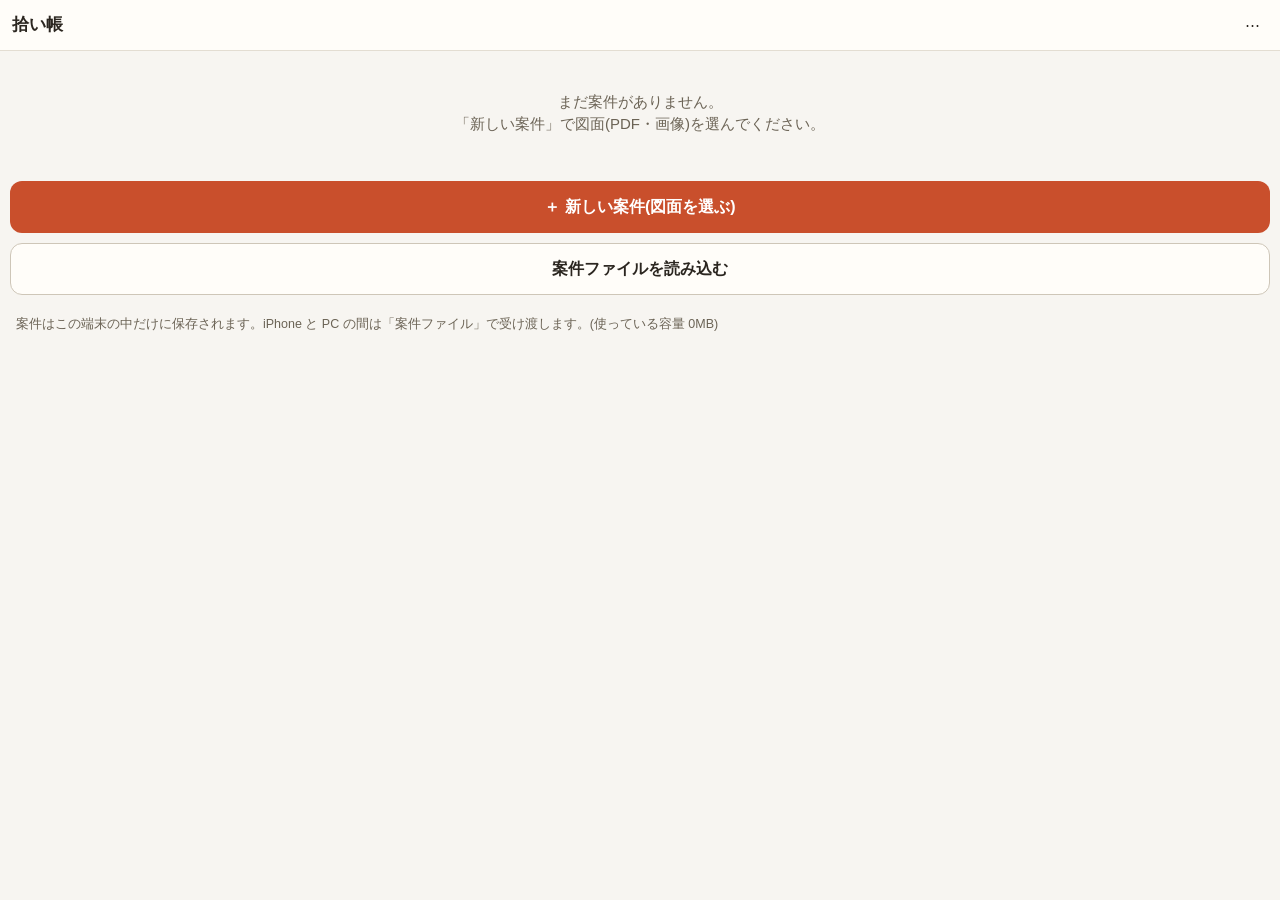
==== index.html @ 50879e02 "Add files via upload" ====
<!doctype html>
<html lang="ja">
<head>
<meta charset="utf-8">
<meta http-equiv="Content-Security-Policy" content="default-src 'self'; script-src 'self'; style-src 'self' 'unsafe-inline'; img-src 'self' blob: data:; worker-src 'self' blob:; connect-src 'self'; font-src 'self'; object-src 'none'; base-uri 'none'; form-action 'none'; frame-src 'none'">
<!-- 外に送らないための決まり: このアプリは自分のサイト(GitHub Pages)以外とは通信しない -->
<meta name="viewport" content="width=device-width,initial-scale=1,maximum-scale=1,user-scalable=no,viewport-fit=cover">
<meta name="apple-mobile-web-app-capable" content="yes">
<meta name="mobile-web-app-capable" content="yes">
<meta name="apple-mobile-web-app-status-bar-style" content="default">
<meta name="apple-mobile-web-app-title" content="拾い帳">
<meta name="theme-color" content="#f7f5f1">
<title>拾い帳</title>
<link rel="manifest" href="manifest.webmanifest">
<link rel="apple-touch-icon" href="apple-touch-icon.png">
<link rel="icon" href="icon-192.png">
<link rel="stylesheet" href="app.css">
</head>
<body>

<!-- ═════════ 案件の一覧 ═════════ -->
<section id="home" class="screen">
  <header class="bar">
    <h1>拾い帳</h1>
    <span class="grow"></span>
    <button class="ibtn" id="btnHomeMenu" aria-label="メニュー">⋯</button>
  </header>
  <div class="scroll">
    <div id="projList"></div>
    <div class="homeActions">
      <button class="big" id="btnNewProj">＋ 新しい案件(図面を選ぶ)</button>
      <button class="big ghost" id="btnImport">案件ファイルを読み込む</button>
    </div>
    <p class="note" id="storeNote"></p>
  </div>
</section>

<!-- ═════════ 図面 ═════════ -->
<section id="draw" class="screen hidden">
  <header class="bar">
    <button class="ibtn" id="btnBack" aria-label="案件の一覧へ">‹</button>
    <button class="chip" id="btnPage"><span id="pageLbl">P1</span> ▾</button>
    <button class="chip" id="btnScale"><span id="scaleLbl">縮尺 —</span></button>
    <span class="grow"></span>
    <button class="ibtn small" id="btnUndo" aria-label="元に戻す" title="元に戻す">↶</button>
    <button class="ibtn" id="btnLedger" aria-label="台帳">台帳</button>
  </header>

  <div id="view">
    <div id="sheet">
      <canvas id="baseC"></canvas>
      <canvas id="detC"></canvas>
      <svg id="ovl" xmlns="http://www.w3.org/2000/svg"></svg>
    </div>
    <div id="loupe"><canvas id="loupeC" width="240" height="240"></canvas><i></i></div>
    <div id="hint"></div>
    <div id="busy">読み込み中…</div>
  </div>

  <!-- 見直し -->
  <div id="revBar" class="hidden">
    <div class="revTop">
      <b id="revPos">0 / 0</b>
      <span id="revInfo"></span>
      <select id="revFilter">
        <option value="todo">まだ見ていない印</option>
        <option value="all">全部の印</option>
        <option value="item">選んでいる部材だけ</option>
        <option value="cross">工区をまたぐ線(未定)</option>
      </select>
    </div>
    <div class="revBtns">
      <button id="revPrev">‹ 前</button>
      <button id="revDel" class="warn">消す</button>
      <button id="revZone" class="hidden">工区</button>
      <button id="revOk" class="ok">OK → 次</button>
      <button id="revNext">次 ›</button>
    </div>
  </div>

  <!-- 部材 -->
  <div id="itemBar">
    <button class="ibtn" id="itPrev" aria-label="前の部材">‹</button>
    <button id="itCur"><i id="itDot"></i><span id="itName">部材を選ぶ</span><small id="itCnt"></small></button>
    <button class="ibtn" id="itNext" aria-label="次の部材">›</button>
    <button class="tg" id="btnOrtho" title="水平・垂直に固定">直角</button>
  </div>

  <nav id="modes">
    <button data-mode="pick" class="on">拾い</button>
    <button data-mode="zone">工区</button>
    <button data-mode="scale">縮尺</button>
    <button data-mode="review">見直し</button>
    <button data-mode="view">移動</button>
  </nav>
</section>

<!-- ═════════ 台帳 ═════════ -->
<section id="ledger" class="screen hidden">
  <header class="bar">
    <button class="ibtn" id="btnLedgerBack" aria-label="図面へ">‹</button>
    <h1>台帳</h1>
    <span class="grow"></span>
    <button class="ibtn" id="btnItems">部材の編集</button>
  </header>
  <div class="seg" id="ledSeg">
    <button data-tab="items" class="on">部材</button>
    <button data-tab="zones">集計</button>
    <button data-tab="check">確認</button>
    <button data-tab="out">書き出し</button>
  </div>
  <div class="scroll" id="ledBody"></div>
</section>

<!-- ═════════ 部材の編集 ═════════ -->
<section id="items" class="screen hidden">
  <header class="bar">
    <button class="ibtn" id="btnItemsBack" aria-label="戻る">‹</button>
    <h1>部材の編集</h1>
    <span class="grow"></span>
    <button class="ibtn" id="btnPaste">貼り付け</button>
    <button class="ibtn" id="btnAddItem">＋</button>
  </header>
  <div class="thRow">吊/手付の境目 <input id="thIn" type="number" inputmode="decimal" min="0" step="0.5"> kg 以上を「吊」</div>
  <div class="scroll" id="itemsBody"></div>
</section>

<!-- 下から出る一覧(部材を選ぶ・ページを選ぶ) -->
<div id="sheetBg" class="hidden"></div>
<div id="bsheet" class="hidden">
  <div class="bsHead"><b id="bsTitle"></b><span class="grow"></span><button class="ibtn" id="bsClose">閉じる</button></div>
  <input id="bsSearch" type="search" placeholder="名前で探す(一部でよい)" autocomplete="off">
  <div id="bsBody" class="scroll"></div>
</div>

<!-- 印をタップしたときのメニュー -->
<div id="pop" class="hidden"></div>

<!-- 入力の窓 -->
<div id="dlgBg" class="hidden">
  <div id="dlg">
    <h2 id="dlgTitle"></h2>
    <div id="dlgBody"></div>
    <div class="dlgBtns" id="dlgBtns"></div>
  </div>
</div>

<div id="toast"></div>
<input type="file" id="fFiles" accept="application/pdf,.pdf,image/jpeg,image/png" multiple hidden>
<input type="file" id="fImport" hidden>

<script src="pdf.min.js"></script>
<script src="cmaps.js"></script>
<script src="calc.js"></script>
<script src="store.js"></script>
<script src="viewer.js"></script>
<script src="excel.js"></script>
<script src="printpdf.js"></script>
<script src="app.js"></script>
</body>
</html>
---- app.css ----
/* 拾い帳(スマホ・PC 共通) */
*,*::before,*::after{box-sizing:border-box;margin:0;padding:0}
:root{
  --paper:#f7f5f1;--card:#fffdf9;--rule:#e3ddd2;--rule2:#cec6b8;
  --ink:#2b2620;--ink2:#6b6355;--ink3:#a39a88;
  --acc:#c94f2c;--accSoft:#f7e5de;--ok:#2f7a4a;--okSoft:#dcefe2;--warn:#b0451c;
  --sling:#2563ab;--hand:#0f8a70;--stage:#e9e5dc;
  --ui:-apple-system,BlinkMacSystemFont,'Hiragino Sans','Hiragino Kaku Gothic ProN','Yu Gothic UI','Segoe UI',sans-serif;
  --mono:ui-monospace,'SF Mono',Menlo,Consolas,monospace;
  --sat:env(safe-area-inset-top,0px);--sab:env(safe-area-inset-bottom,0px);
}
@media (prefers-color-scheme:dark){:root{
  --paper:#1c1a17;--card:#26231f;--rule:#3a352e;--rule2:#4a443b;
  --ink:#ece6da;--ink2:#b3aa98;--ink3:#7d7565;--accSoft:#47291f;--okSoft:#1f3a29;--stage:#141210;
}}
html,body{height:100%;background:var(--paper);color:var(--ink);font:15px/1.45 var(--ui);
  -webkit-text-size-adjust:100%;overscroll-behavior:none}
body{overflow:hidden;-webkit-user-select:none;user-select:none;-webkit-touch-callout:none;-webkit-tap-highlight-color:transparent}
input,select,textarea{-webkit-user-select:text;user-select:text}
button{font:inherit;color:inherit;background:none;border:0;cursor:pointer}
.hidden{display:none!important}
.grow{flex:1}

.screen{position:fixed;inset:0;display:flex;flex-direction:column;background:var(--paper)}
.bar{display:flex;align-items:center;gap:6px;padding:calc(6px + var(--sat)) 8px 6px;
  background:var(--card);border-bottom:1px solid var(--rule);min-height:calc(48px + var(--sat));flex:none}
.bar h1{font-size:17px;font-weight:700;margin-left:4px}
.ibtn{min-width:40px;height:38px;padding:0 10px;border-radius:9px;font-size:15px;color:var(--ink)}
.ibtn:active{background:var(--rule)}
.ibtn.small{font-size:20px;color:var(--ink2);min-width:36px}
#btnBack,#btnLedgerBack,#btnItemsBack{font-size:30px;line-height:1;padding:0 8px 4px}
.chip{height:34px;padding:0 10px;border:1px solid var(--rule2);border-radius:17px;font-size:14px;background:var(--paper);white-space:nowrap}
.chip.unset{color:var(--acc);border-color:var(--acc)}
.scroll{flex:1;overflow:auto;-webkit-overflow-scrolling:touch}
.note{color:var(--ink2);font-size:12.5px;padding:10px 16px}

/* 案件の一覧 */
#projList{padding:10px}
.proj{background:var(--card);border:1px solid var(--rule);border-radius:12px;padding:12px 14px;margin-bottom:10px;display:flex;align-items:center;gap:10px}
.proj .nm{font-weight:700;font-size:16px;word-break:break-all}
.proj .meta{color:var(--ink2);font-size:12.5px;margin-top:2px}
.proj .bar2{height:5px;border-radius:3px;background:var(--rule);margin-top:6px;overflow:hidden}
.proj .bar2 i{display:block;height:100%;background:var(--ok)}
.proj .more{font-size:22px;color:var(--ink2);padding:0 6px}
.homeActions{padding:6px 10px 10px;display:flex;flex-direction:column;gap:10px}
.big{height:52px;border-radius:12px;background:var(--acc);color:#fff;font-size:16px;font-weight:700}
.big.ghost{background:var(--card);color:var(--ink);border:1px solid var(--rule2);font-weight:600}
.empty{color:var(--ink2);text-align:center;padding:30px 10px}

/* 図面 */
#view{position:relative;flex:1;overflow:hidden;background:var(--stage);touch-action:none}
#sheet{position:absolute;left:0;top:0;transform-origin:0 0;will-change:transform}
#baseC,#detC,#ovl{position:absolute;left:0;top:0}
#baseC{background:#fff;box-shadow:0 2px 12px rgba(0,0,0,.18)}
#detC{pointer-events:none}
#ovl{overflow:visible;pointer-events:none}
#loupe{position:absolute;width:120px;height:120px;border-radius:50%;overflow:hidden;border:2px solid var(--acc);
  box-shadow:0 4px 16px rgba(0,0,0,.35);display:none;pointer-events:none;background:#fff}
#loupe canvas{width:120px;height:120px}
#loupe i{position:absolute;left:50%;top:50%;width:14px;height:14px;margin:-7px 0 0 -7px;border:2px solid var(--acc);border-radius:50%}
#hint{position:absolute;left:8px;right:8px;top:8px;background:rgba(43,38,32,.82);color:#fff;font-size:13px;padding:7px 10px;border-radius:9px;
  pointer-events:none;opacity:0;transition:opacity .2s}
#hint.show{opacity:1}
#busy{position:absolute;inset:0;display:none;align-items:center;justify-content:center;background:rgba(247,245,241,.7);font-weight:700}
#busy.show{display:flex}

#itemBar{display:flex;align-items:center;gap:4px;padding:6px 6px;background:var(--card);border-top:1px solid var(--rule);flex:none}
#itemBar .ibtn{font-size:26px;line-height:1;padding:0 6px 4px}
#itCur{flex:1;min-width:0;height:44px;border:1px solid var(--rule2);border-radius:11px;display:flex;align-items:center;gap:8px;padding:0 10px;background:var(--paper)}
#itDot{width:18px;height:18px;border-radius:5px;background:var(--rule2);flex:none}
#itName{font-weight:700;font-size:16px;white-space:nowrap;overflow:hidden;text-overflow:ellipsis}
#itCnt{color:var(--ink2);font-size:12.5px;white-space:nowrap;margin-left:auto}
.tg{height:40px;padding:0 10px;border:1px solid var(--rule2);border-radius:10px;font-size:13px;color:var(--ink2)}
.tg.on{background:var(--acc);border-color:var(--acc);color:#fff}

#modes{display:flex;background:var(--card);border-top:1px solid var(--rule);padding:0 0 var(--sab);flex:none}
#modes button{flex:1;height:48px;font-size:14px;color:var(--ink2);border-top:3px solid transparent}
#modes button.on{color:var(--acc);font-weight:700;border-top-color:var(--acc)}

#revBar{background:var(--card);border-top:1px solid var(--rule);padding:6px 8px;flex:none}
.revTop{display:flex;align-items:center;gap:8px;font-size:13px;margin-bottom:6px}
.revTop b{font-family:var(--mono);font-size:15px;white-space:nowrap;flex:none}
#revFilter{flex:none}
#revInfo{color:var(--ink2);white-space:nowrap;overflow:hidden;text-overflow:ellipsis;min-width:0;flex:1}
#revFilter{font:inherit;font-size:13px;padding:4px;border-radius:7px;border:1px solid var(--rule2);background:var(--paper);color:var(--ink)}
.revBtns{display:flex;gap:6px}
.revBtns button{flex:1;height:46px;border-radius:10px;border:1px solid var(--rule2);font-size:15px}
.revBtns .ok{flex:1.6;background:var(--ok);border-color:var(--ok);color:#fff;font-weight:700}
.revBtns .warn{color:var(--warn)}

/* 台帳 */
.seg{display:flex;gap:4px;padding:8px;background:var(--card);border-bottom:1px solid var(--rule);flex:none}
.seg button{flex:1;height:36px;border-radius:9px;font-size:14px;color:var(--ink2)}
.seg button.on{background:var(--ink);color:var(--paper);font-weight:700}
.kpis{display:flex;gap:6px;padding:10px}
.kpi{flex:1;background:var(--card);border:1px solid var(--rule);border-radius:10px;padding:6px 8px}
.kpi small{display:block;color:var(--ink2);font-size:11.5px}
.kpi b{font-family:var(--mono);font-size:18px}
.kpi.sl b{color:var(--sling)}.kpi.hd b{color:var(--hand)}
.list .row{display:flex;align-items:center;gap:8px;padding:9px 12px;border-bottom:1px solid var(--rule);background:var(--card)}
.list .row .sw{width:16px;height:16px;border-radius:4px;flex:none}
.list .row .nm{font-weight:700;min-width:0;overflow:hidden;text-overflow:ellipsis;white-space:nowrap}
.list .row .k{color:var(--ink2);font-size:12px;flex:none}
.list .row .v{margin-left:auto;text-align:right;font-family:var(--mono);font-size:13px;white-space:nowrap}
.list .row .v small{display:block;color:var(--ink2);font-size:11px}
.list .row.cur{background:var(--accSoft)}
.list .row .ck{font-size:11px;color:var(--ok);font-family:var(--mono)}
.list .row .ck.todo{color:var(--warn)}
.tblWrap{overflow:auto;padding:8px}
table.mx{border-collapse:collapse;font-size:13px;background:var(--card)}
table.mx th,table.mx td{border-bottom:1px dotted var(--rule2);padding:5px 8px;text-align:right;white-space:nowrap}
table.mx th{font-weight:600;color:var(--ink2);border-bottom:1px solid var(--ink)}
table.mx td:first-child,table.mx th:first-child{text-align:left;position:sticky;left:0;background:var(--card)}
table.mx tr.foot td{font-weight:700;border-top:1px solid var(--ink)}
.issues{padding:6px 12px 14px}
.issues h3,.sec h3{font-size:13px;color:var(--ink2);margin:10px 0 4px}
.issues li{list-style:none;padding:6px 0;border-bottom:1px solid var(--rule);font-size:14px}
.sec{padding:4px 12px 12px}
.sec p{font-size:13px;color:var(--ink2);margin:4px 0 8px}
.sec .big{width:100%;margin-bottom:8px}

/* 部材の編集 */
.thRow{padding:8px 12px;background:var(--card);border-bottom:1px solid var(--rule);font-size:14px}
.thRow input{width:70px;font:inherit;padding:4px 6px;border:1px solid var(--rule2);border-radius:7px;background:var(--paper);color:var(--ink)}

/* 下から出る一覧 */
#sheetBg,#dlgBg{position:fixed;inset:0;background:rgba(0,0,0,.35);z-index:20}
#bsheet{position:fixed;left:0;right:0;bottom:0;height:78%;background:var(--card);z-index:21;border-radius:16px 16px 0 0;
  display:flex;flex-direction:column;padding-bottom:var(--sab);box-shadow:0 -6px 24px rgba(0,0,0,.2)}
.bsHead{display:flex;align-items:center;padding:8px 8px 4px 16px}
#bsSearch{margin:4px 12px 8px;height:40px;border-radius:10px;border:1px solid var(--rule2);padding:0 12px;font:inherit;font-size:16px;background:var(--paper);color:var(--ink)}
#bsBody .row{min-height:52px}
#bsBody .add{padding:12px;display:flex;gap:8px}
#bsBody .add button{flex:1;height:44px;border-radius:10px;border:1px solid var(--rule2)}

#pop{position:fixed;z-index:15;background:var(--card);border:1px solid var(--rule2);border-radius:12px;box-shadow:0 6px 20px rgba(0,0,0,.25);
  padding:6px;min-width:190px}
#pop .pt{font-size:12.5px;color:var(--ink2);padding:4px 8px 6px}
#pop button{display:block;width:100%;text-align:left;padding:11px 10px;border-radius:8px;font-size:15px}
#pop button:active{background:var(--rule)}
#pop button.warn{color:var(--warn)}

#dlgBg{display:flex;align-items:center;justify-content:center;padding:16px;z-index:30}
#dlgBg.hidden{display:none}
#dlg{background:var(--card);border-radius:14px;width:100%;max-width:420px;max-height:90%;overflow:auto;padding:16px}
#dlg h2{font-size:17px;margin-bottom:10px}
#dlgBody label{display:block;font-size:13px;color:var(--ink2);margin:8px 0 3px}
#dlgBody input,#dlgBody select,#dlgBody textarea{width:100%;font:inherit;font-size:16px;padding:8px 10px;border:1px solid var(--rule2);border-radius:9px;background:var(--paper);color:var(--ink)}
#dlgBody textarea{height:180px;font-family:var(--mono);font-size:13px}
#dlgBody p{font-size:14px;margin:4px 0}
#dlgBody .row2{display:flex;gap:8px}#dlgBody .row2>div{flex:1}
.dlgBtns{display:flex;gap:8px;margin-top:14px;flex-wrap:wrap}
.dlgBtns button{flex:1;min-width:90px;height:44px;border-radius:10px;border:1px solid var(--rule2);font-size:15px}
.dlgBtns button.pri{background:var(--acc);border-color:var(--acc);color:#fff;font-weight:700}
.dlgBtns button.warn{color:var(--warn)}

#toast{position:fixed;left:50%;bottom:calc(200px + var(--sab));transform:translateX(-50%);background:rgba(43,38,32,.92);color:#fff;
  padding:9px 14px;border-radius:10px;font-size:14px;z-index:40;opacity:0;pointer-events:none;transition:opacity .2s;max-width:90%}
#toast.show{opacity:1}

@media (min-width:900px){
  #bsheet{left:auto;right:16px;bottom:16px;width:420px;height:70%;border-radius:16px}
}
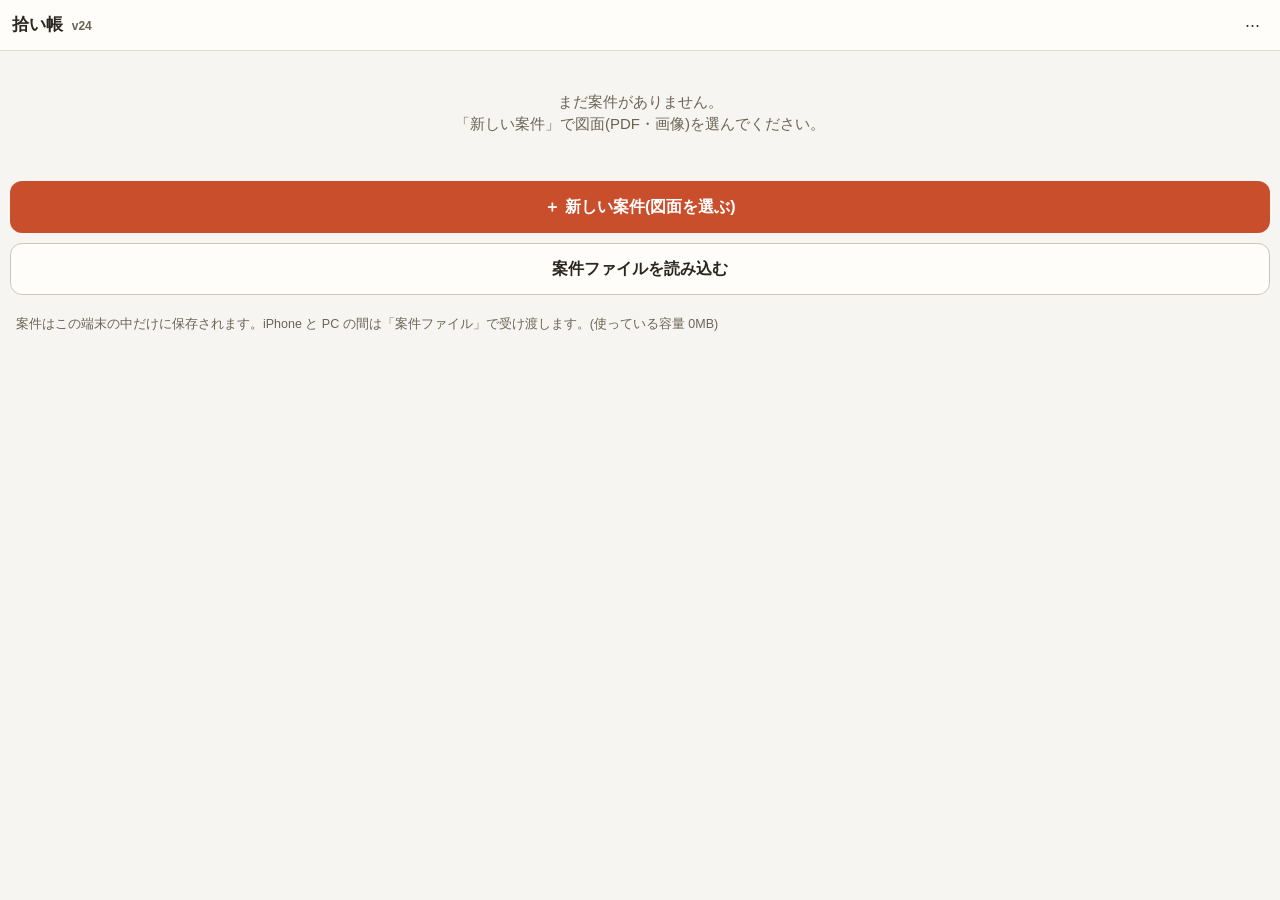
==== commit 840bb6f2: "Add files via upload" ====
--- a/index.html
+++ b/index.html
@@ -21,7 +21,7 @@
 <!-- ═════════ 案件の一覧 ═════════ -->
 <section id="home" class="screen">
   <header class="bar">
-    <h1>拾い帳</h1>
+    <h1>拾い帳 <small id="verLbl" class="ver"></small></h1>
     <span class="grow"></span>
     <button class="ibtn" id="btnHomeMenu" aria-label="メニュー">⋯</button>
   </header>
@@ -39,9 +39,12 @@
 <section id="draw" class="screen hidden">
   <header class="bar">
     <button class="ibtn" id="btnBack" aria-label="案件の一覧へ">‹</button>
-    <button class="chip" id="btnPage"><span id="pageLbl">P1</span> ▾</button>
-    <button class="chip" id="btnScale"><span id="scaleLbl">縮尺 —</span></button>
-    <span class="grow"></span>
+    <div class="hscroll" id="topChips">
+      <button class="chip nav" id="pgPrev" aria-label="前の図面">‹</button>
+      <button class="chip" id="btnPage"><span id="pageLbl">P1</span> ▾</button>
+      <button class="chip nav" id="pgNext" aria-label="次の図面">›</button>
+      <button class="chip" id="btnScale"><span id="scaleLbl">縮尺 —</span></button>
+    </div>
     <button class="ibtn small" id="btnUndo" aria-label="元に戻す" title="元に戻す">↶</button>
     <button class="ibtn" id="btnLedger" aria-label="台帳">台帳</button>
   </header>
@@ -54,7 +57,6 @@
     </div>
     <div id="loupe"><canvas id="loupeC" width="240" height="240"></canvas><i></i></div>
     <div id="hint"></div>
-    <div id="busy">読み込み中…</div>
   </div>
 
   <!-- 見直し -->
@@ -83,11 +85,14 @@
     <button class="ibtn" id="itPrev" aria-label="前の部材">‹</button>
     <button id="itCur"><i id="itDot"></i><span id="itName">部材を選ぶ</span><small id="itCnt"></small></button>
     <button class="ibtn" id="itNext" aria-label="次の部材">›</button>
+    <button class="tg" id="btnHl" title="全部の部材を濃く表示し、部材名と吊・手付を出す">強調</button>
     <button class="tg" id="btnOrtho" title="水平・垂直に固定">直角</button>
   </div>
 
   <nav id="modes">
     <button data-mode="pick" class="on">拾い</button>
+    <button id="btnModeItems">部材</button>
+    <button data-mode="sec">伏図</button>
     <button data-mode="zone">工区</button>
     <button data-mode="scale">縮尺</button>
     <button data-mode="review">見直し</button>
@@ -118,6 +123,7 @@
     <button class="ibtn" id="btnItemsBack" aria-label="戻る">‹</button>
     <h1>部材の編集</h1>
     <span class="grow"></span>
+    <button class="ibtn" id="btnPreset">標準の部材</button>
     <button class="ibtn" id="btnPaste">貼り付け</button>
     <button class="ibtn" id="btnAddItem">＋</button>
   </header>
@@ -145,7 +151,9 @@
   </div>
 </div>
 
+<div id="busy">読み込み中…</div>
 <div id="toast"></div>
+<div id="notes" aria-live="polite"></div>
 <input type="file" id="fFiles" accept="application/pdf,.pdf,image/jpeg,image/png" multiple hidden>
 <input type="file" id="fImport" hidden>
 
@@ -156,6 +164,7 @@
 <script src="viewer.js"></script>
 <script src="excel.js"></script>
 <script src="printpdf.js"></script>
+<script src="presets.js"></script>
 <script src="app.js"></script>
 </body>
 </html>
--- a/app.css
+++ b/app.css
@@ -61,20 +61,24 @@
 #hint{position:absolute;left:8px;right:8px;top:8px;background:rgba(43,38,32,.82);color:#fff;font-size:13px;padding:7px 10px;border-radius:9px;
   pointer-events:none;opacity:0;transition:opacity .2s}
 #hint.show{opacity:1}
-#busy{position:absolute;inset:0;display:none;align-items:center;justify-content:center;background:rgba(247,245,241,.7);font-weight:700}
+#busy{position:fixed;inset:0;z-index:25;display:none;align-items:center;justify-content:center;background:rgba(247,245,241,.72);font-weight:700;font-size:16px;color:var(--ink);text-align:center;padding:20px}
+@media (prefers-color-scheme:dark){#busy{background:rgba(20,18,16,.72)}}
 #busy.show{display:flex}
 
 #itemBar{display:flex;align-items:center;gap:4px;padding:6px 6px;background:var(--card);border-top:1px solid var(--rule);flex:none}
 #itemBar .ibtn{font-size:26px;line-height:1;padding:0 6px 4px}
 #itCur{flex:1;min-width:0;height:44px;border:1px solid var(--rule2);border-radius:11px;display:flex;align-items:center;gap:8px;padding:0 10px;background:var(--paper)}
 #itDot{width:18px;height:18px;border-radius:5px;background:var(--rule2);flex:none}
-#itName{font-weight:700;font-size:16px;white-space:nowrap;overflow:hidden;text-overflow:ellipsis}
-#itCnt{color:var(--ink2);font-size:12.5px;white-space:nowrap;margin-left:auto}
+#itName{font-weight:700;font-size:16px;white-space:nowrap;overflow:hidden;text-overflow:ellipsis;flex:none;max-width:55%}
+#itCnt{color:var(--ink2);font-size:12.5px;white-space:nowrap;margin-left:auto;min-width:0;overflow:hidden;text-overflow:ellipsis}
 .tg{height:40px;padding:0 10px;border:1px solid var(--rule2);border-radius:10px;font-size:13px;color:var(--ink2)}
 .tg.on{background:var(--acc);border-color:var(--acc);color:#fff}
 
-#modes{display:flex;background:var(--card);border-top:1px solid var(--rule);padding:0 0 var(--sab);flex:none}
-#modes button{flex:1;height:48px;font-size:14px;color:var(--ink2);border-top:3px solid transparent}
+#modes{display:flex;background:var(--card);border-top:1px solid var(--rule);padding:0 0 var(--sab);flex:none;overflow-x:auto;-webkit-overflow-scrolling:touch;scrollbar-width:none}
+#modes::-webkit-scrollbar,.hscroll::-webkit-scrollbar{display:none}
+.hscroll{flex:1;min-width:0;display:flex;gap:6px;align-items:center;overflow-x:auto;-webkit-overflow-scrolling:touch;scrollbar-width:none;padding:2px 0}
+.hscroll .chip{flex:none}
+#modes button{flex:1 0 auto;min-width:68px;padding:0 10px;height:48px;font-size:14px;color:var(--ink2);border-top:3px solid transparent;white-space:nowrap}
 #modes button.on{color:var(--acc);font-weight:700;border-top-color:var(--acc)}
 
 #revBar{background:var(--card);border-top:1px solid var(--rule);padding:6px 8px;flex:none}
@@ -161,3 +165,41 @@
 @media (min-width:900px){
   #bsheet{left:auto;right:16px;bottom:16px;width:420px;height:70%;border-radius:16px}
 }
+.chip.nav{width:38px;padding:0;font-size:20px;line-height:1}
+.chip.nav:disabled{opacity:.3}
+.list .gh{padding:6px 12px 4px;font-size:12px;font-weight:700;color:var(--ink2);background:var(--paper);border-bottom:1px solid var(--rule);position:sticky;top:0;z-index:1}
+#items .bar h1{white-space:nowrap;overflow:hidden;text-overflow:ellipsis;min-width:0}
+#items .bar .ibtn{padding:0 7px;white-space:nowrap;flex:none}
+.seg.mini{padding:6px 0 0;background:none;border:0}
+.seg.mini button{height:32px;font-size:13px;border:1px solid var(--rule2)}
+table.zt th.bh{text-align:center;color:var(--ink);border-left:1px solid var(--rule2)}
+table.zt td.sub,table.zt th.sub{font-weight:700;border-right:1px solid var(--rule2)}
+table.zt td,table.zt th{padding:5px 6px}
+.jrow{display:grid;grid-template-columns:26px 1fr auto;align-items:center;gap:6px 8px;padding:8px 0;border-bottom:1px solid var(--rule)}
+#dlgBody .jrow input[type=checkbox]{width:22px;height:22px;margin:0;padding:0}
+#dlgBody .jrow label{margin:0;color:var(--ink);font-size:15px;min-width:0}
+#dlgBody .jrow label small{display:block;color:var(--ink2);font-size:11.5px}
+#dlgBody .jrow span{white-space:nowrap;font-size:12px;color:var(--ink2)}
+#dlgBody .jrow span input{width:62px;padding:6px 8px;margin-left:4px;display:inline-block}
+#dlgBody .jrow .jx{width:100%;padding:6px 8px;margin-top:3px;font-size:14px}
+.expBox{margin:10px;padding:10px 12px 12px;background:var(--card);border:1px solid var(--rule);border-radius:12px}
+.expBox h3{font-size:15px;color:var(--ink);margin:0 0 2px}
+.expBox p{font-size:12.5px;color:var(--ink2);margin:0 0 8px}
+.expBtns{display:flex;gap:8px}
+.expBtns .big{flex:1;min-width:0;margin:0;padding:0 6px;font-size:15px}
+/* 拾った部材だけ / 全部の部材 */
+.seg.mini.usedTg{padding:0 10px 8px}
+.sec .seg.mini.usedTg{padding:4px 0 0}
+/* 図面の名前が長くても「縮尺」が画面の外に出ないように: 名前のほうを「…」で切る */
+.hscroll #btnPage{flex:0 1 auto;min-width:56px;display:flex;align-items:center;gap:3px;overflow:hidden}
+#pageLbl{min-width:0;overflow:hidden;text-overflow:ellipsis;white-space:nowrap}
+.hscroll #btnScale{flex:none}
+/* 下のモードのボタンを全部1画面に収める(見直し・移動が隠れないように) */
+#modes button{flex:1 1 0;min-width:0;padding:0 2px;font-size:13.5px}
+/* 版の番号(最初の画面の「拾い帳」の横) */
+.bar h1 .ver{font-size:12px;font-weight:600;color:var(--ink2);margin-left:4px}
+/* 変わったことを知らせる帯(OK を押すまで残る。メニュー・窓・下の段より下に置き、ボタンをふさがない。出すのは2つまで) */
+#notes{position:fixed;left:8px;right:8px;bottom:calc(118px + var(--sab));z-index:14;display:flex;flex-direction:column;gap:6px;pointer-events:none;max-width:560px;margin:0 auto}
+#notes .note{pointer-events:auto;display:flex;align-items:center;gap:10px;background:#2b2620;color:#fff;border-left:5px solid var(--acc);border-radius:10px;padding:8px 8px 8px 12px;font-size:13.5px;line-height:1.45;box-shadow:0 4px 14px rgba(0,0,0,.25)}
+#notes .note span{flex:1}
+#notes .note button{flex:none;height:36px;min-width:52px;border-radius:9px;background:#fff;color:#2b2620;font-weight:700}
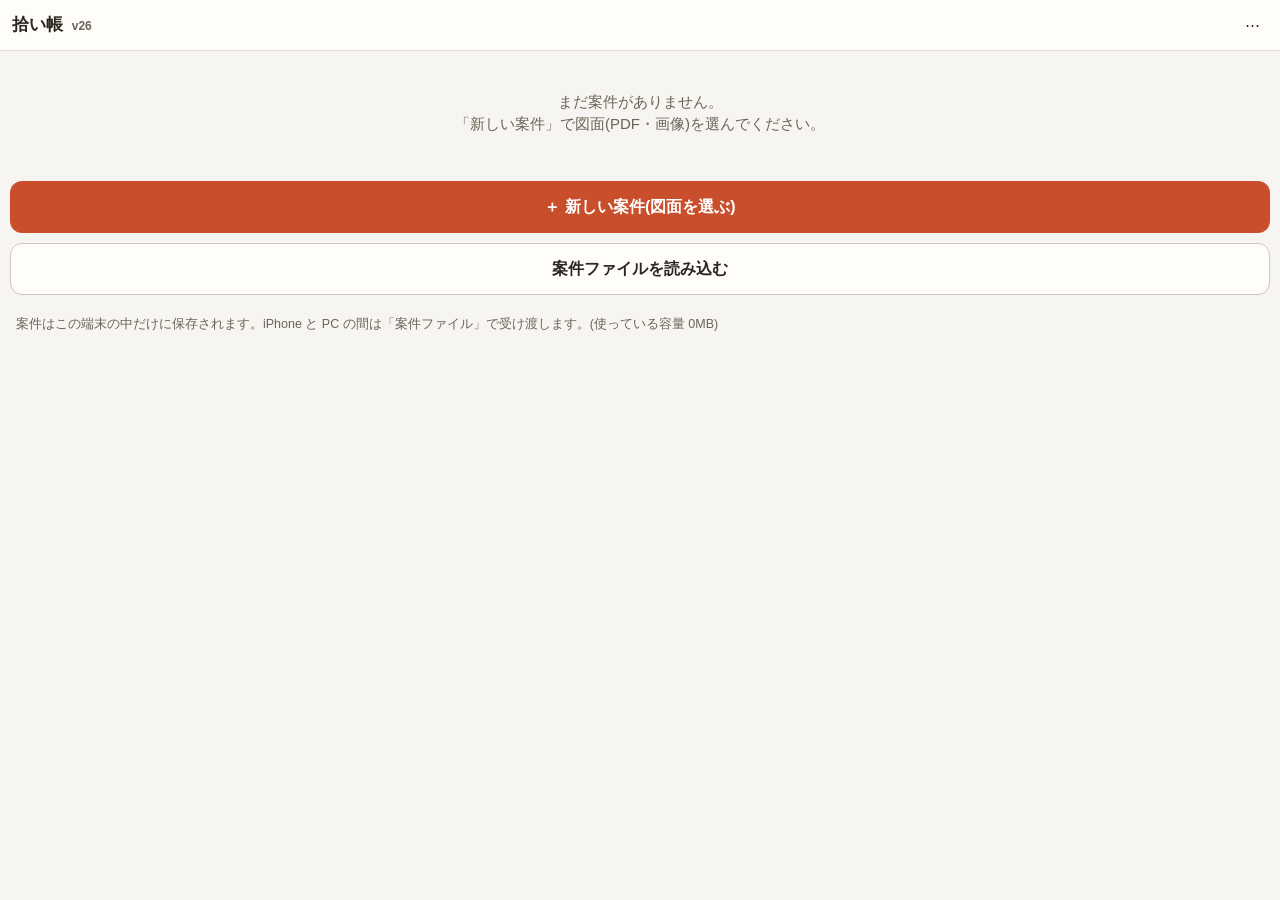
==== commit 29fde651: "Add files via upload" ====
--- a/index.html
+++ b/index.html
@@ -50,6 +50,7 @@
   </header>
 
   <div id="view">
+    <div id="pgLoad">図面を読み込み中…</div>
     <div id="sheet">
       <canvas id="baseC"></canvas>
       <canvas id="detC"></canvas>
@@ -95,6 +96,7 @@
     <button data-mode="sec">伏図</button>
     <button data-mode="zone">工区</button>
     <button data-mode="scale">縮尺</button>
+    <button data-mode="crane">半径</button>
     <button data-mode="review">見直し</button>
     <button data-mode="view">移動</button>
   </nav>
--- a/app.css
+++ b/app.css
@@ -203,3 +203,10 @@
 #notes .note{pointer-events:auto;display:flex;align-items:center;gap:10px;background:#2b2620;color:#fff;border-left:5px solid var(--acc);border-radius:10px;padding:8px 8px 8px 12px;font-size:13.5px;line-height:1.45;box-shadow:0 4px 14px rgba(0,0,0,.25)}
 #notes .note span{flex:1}
 #notes .note button{flex:none;height:36px;min-width:52px;border-radius:9px;background:#fff;color:#2b2620;font-weight:700}
+/* 図面の切り替え: 画面全体は白くしない。時間がかかるときだけ上に小さく出す */
+#pgLoad{position:absolute;top:10px;left:50%;transform:translateX(-50%);z-index:6;display:none;background:rgba(43,38,32,.82);color:#fff;font-size:13px;font-weight:700;padding:5px 12px;border-radius:999px;pointer-events:none}
+#pgLoad.show{display:block}
+/* 図面の一覧の ↑ ↓ */
+.row .mv{display:flex;gap:4px;flex:none;margin-left:6px}
+.row .mv button{width:36px;height:36px;border-radius:9px;border:1px solid var(--rule2);background:var(--card);font-size:16px;font-weight:700}
+.row .mv button:disabled{opacity:.3}
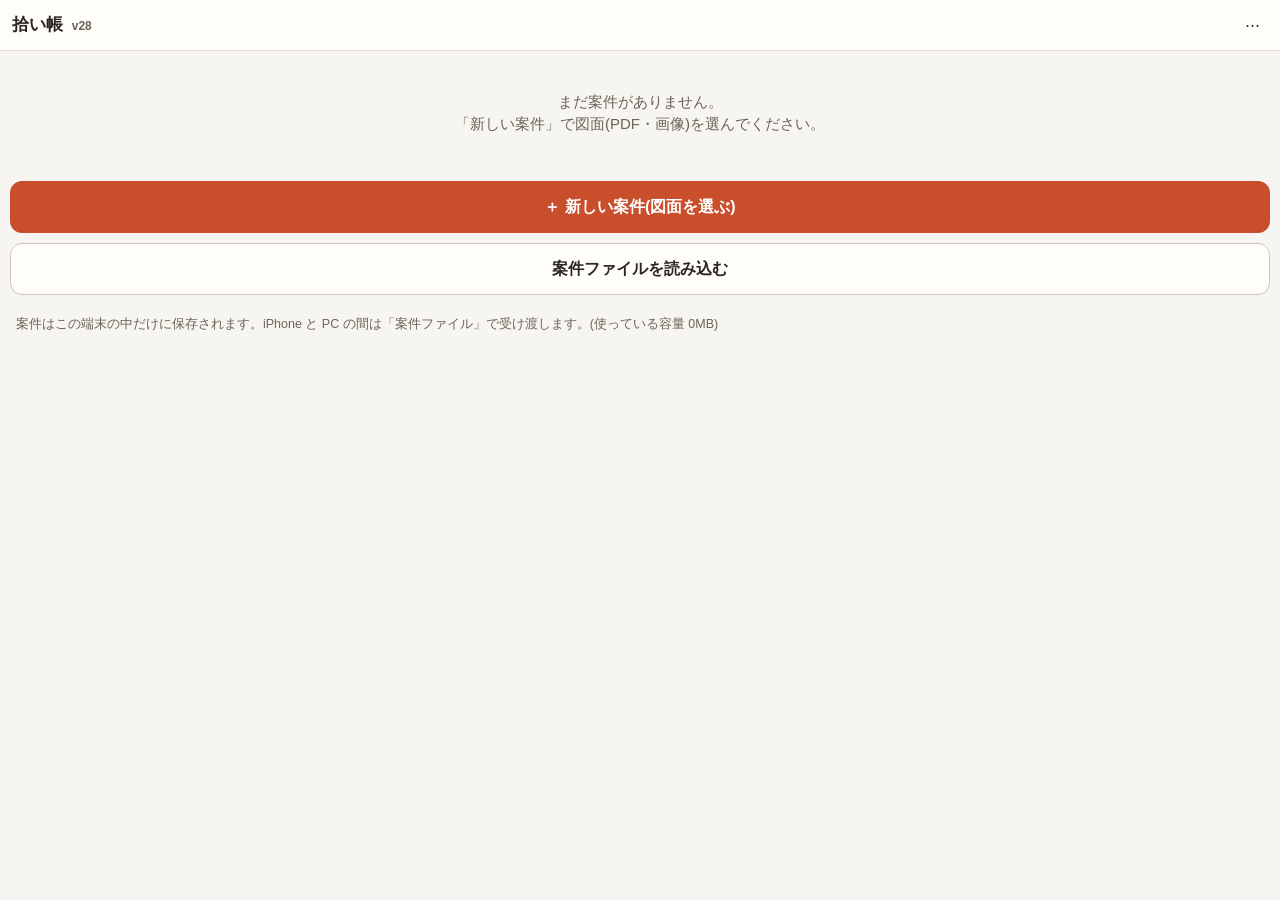
==== commit 10fad539: "Add files via upload" ====
--- a/index.html
+++ b/index.html
@@ -44,6 +44,7 @@
       <button class="chip" id="btnPage"><span id="pageLbl">P1</span> ▾</button>
       <button class="chip nav" id="pgNext" aria-label="次の図面">›</button>
       <button class="chip" id="btnScale"><span id="scaleLbl">縮尺 —</span></button>
+      <span class="verTop" id="verTop"></span>
     </div>
     <button class="ibtn small" id="btnUndo" aria-label="元に戻す" title="元に戻す">↶</button>
     <button class="ibtn" id="btnLedger" aria-label="台帳">台帳</button>
--- a/app.css
+++ b/app.css
@@ -191,7 +191,7 @@
 .seg.mini.usedTg{padding:0 10px 8px}
 .sec .seg.mini.usedTg{padding:4px 0 0}
 /* 図面の名前が長くても「縮尺」が画面の外に出ないように: 名前のほうを「…」で切る */
-.hscroll #btnPage{flex:0 1 auto;min-width:56px;display:flex;align-items:center;gap:3px;overflow:hidden}
+.hscroll #btnPage{flex:0 1 auto;min-width:40px;display:flex;align-items:center;gap:3px;overflow:hidden}
 #pageLbl{min-width:0;overflow:hidden;text-overflow:ellipsis;white-space:nowrap}
 .hscroll #btnScale{flex:none}
 /* 下のモードのボタンを全部1画面に収める(見直し・移動が隠れないように) */
@@ -210,3 +210,38 @@
 .row .mv{display:flex;gap:4px;flex:none;margin-left:6px}
 .row .mv button{width:36px;height:36px;border-radius:9px;border:1px solid var(--rule2);background:var(--card);font-size:16px;font-weight:700}
 .row .mv button:disabled{opacity:.3}
+/* 部材の並べ替え・絞り込み */
+.itools{margin:6px 10px;border:1px solid var(--rule2);border-radius:10px;background:var(--card)}
+.itools summary{padding:8px 10px;font-size:13px;font-weight:700;cursor:pointer;list-style:none}
+.itools summary::-webkit-details-marker{display:none}
+.itools summary::before{content:"▸ ";color:var(--ink2)}
+.itools[open] summary::before{content:"▾ "}
+.itools summary b{margin-left:6px;color:var(--acc);font-size:12px}
+.itools .srt{display:flex;gap:4px;align-items:center;flex-wrap:wrap;padding:0 10px 8px}
+.itools .srt span,.itools .flt label{font-size:11.5px;color:var(--ink2)}
+.itools .srt button{height:32px;padding:0 10px;border-radius:8px;border:1px solid var(--rule2);font-size:13px}
+.itools .srt button.on{background:var(--ink);color:var(--paper);font-weight:700}
+.itools .flt{display:grid;grid-template-columns:1fr 1fr;gap:6px 8px;padding:0 10px 8px}
+.itools .flt label{display:flex;flex-direction:column;gap:2px}
+.itools .flt select{height:34px;border-radius:8px;border:1px solid var(--rule2);background:var(--card);color:var(--ink);font-size:14px;padding:0 6px}
+.itools .fclr{margin:0 10px 6px;height:32px;padding:0 12px;border-radius:8px;border:1px solid var(--warn);color:var(--warn);font-size:13px;font-weight:700}
+.itools .tnote{font-size:11.5px;color:var(--ink2);padding:0 10px 8px;margin:0}
+.list .row .nm small.spec{display:block;font-weight:400;font-size:11px;color:var(--ink2);white-space:nowrap;overflow:hidden;text-overflow:ellipsis}
+.list .row .nm{display:flex;flex-direction:column;flex:1}
+em.unset{font-style:normal;color:var(--warn);font-weight:700}
+/* 図面の一覧: ボタンは上に。各図面にチェックボックス */
+.tools2{display:grid;grid-template-columns:1fr 1fr;gap:6px;padding:8px 10px}
+.tools2 button{min-height:40px;border-radius:10px;border:1px solid var(--rule2);font-size:12.5px;font-weight:700;padding:4px 6px;background:var(--card)}
+.tools2 button.warn{color:var(--warn)}
+.delbar{position:sticky;top:0;z-index:2;display:flex;align-items:center;gap:8px;margin:0 10px 6px;padding:6px 10px;border-radius:10px;background:var(--paper);border:1px dashed var(--rule2);font-size:12.5px;color:var(--ink2);min-height:44px}
+.delbar.on{background:var(--accSoft);border:1px solid var(--warn);color:var(--ink)}
+.delbar span{flex:1}
+.delbar button{height:34px;padding:0 12px;border-radius:8px;border:1px solid var(--rule2);font-weight:700;background:var(--card)}
+.delbar button.warn{background:var(--warn);border-color:var(--warn);color:#fff}
+.pgck{display:flex;align-items:center;justify-content:center;width:36px;height:36px;margin:-6px 0 -6px -6px;flex:none}
+.pgck input{width:20px;height:20px}
+/* 図面の一覧: 名前を途中で切らずに折り返す(P2 と P3 の区別がつくように) */
+#bsBody .row[data-i] .nm{white-space:normal;word-break:break-all;font-size:13px;line-height:1.3}
+#bsBody .row[data-i] .v{font-size:11.5px}
+/* 図面の画面: 縮尺の右に版の番号 */
+.verTop{flex:none;align-self:center;font-size:11px;font-weight:700;color:var(--ink2);padding:0 2px;white-space:nowrap}
